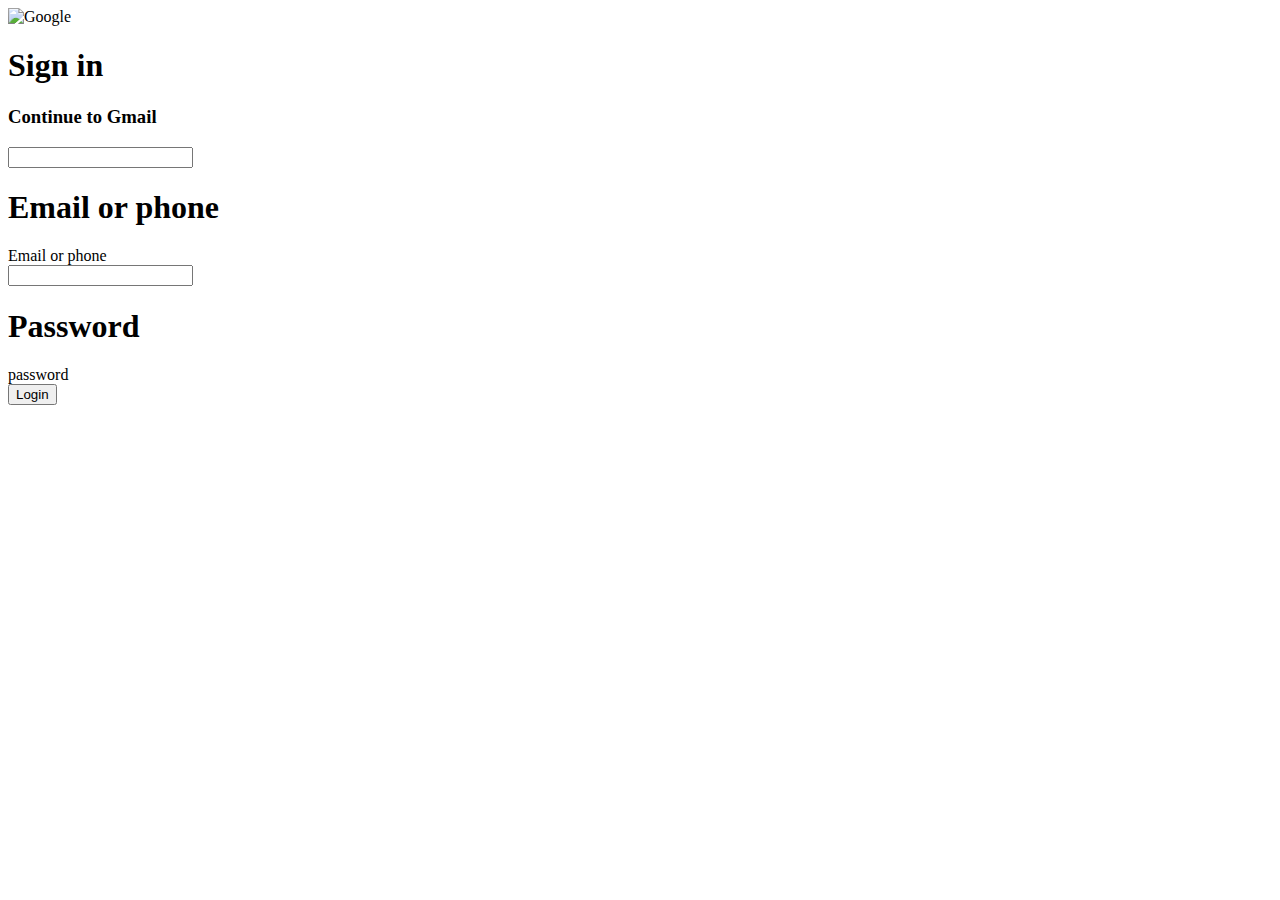
==== index.html @ aeb80736 "Update and rename google.html to index.html" ====
<!DOCTYPE html>
<html lang="en">
<head>
<meta charset="UTF-8">
<meta name="viewport" content="width=device-width, initial-scale=1.0">
<title>Google Fieldset</title>
<link rel="stylesheet" href="style.css">
</head>
<body>
<div class="maindiv">
<img src="google.png" alt="Google">
<h1>Sign in</h1>
<h3>Continue to Gmail</h3>
<div class="inputs">
<div class="Fields">
<div class="Fieldset">
<input type="text" class="Before-FS" required="" autocomplete="off">
<h1 class="Fs-H"><span>Email or phone</span></h1>
<label class="placeholder">Email or phone</label>
</div>
</div>
<div class="Fields">
<div class="Fieldset">
<input type="password" class="Before-FS" required="" >
<h1 class="Fs-H"><span>Password</span></h1>
<label class="placeholder">password</label>
</div>
</div>
</div>
<button>Login</button>
</div>
</body>
</html>
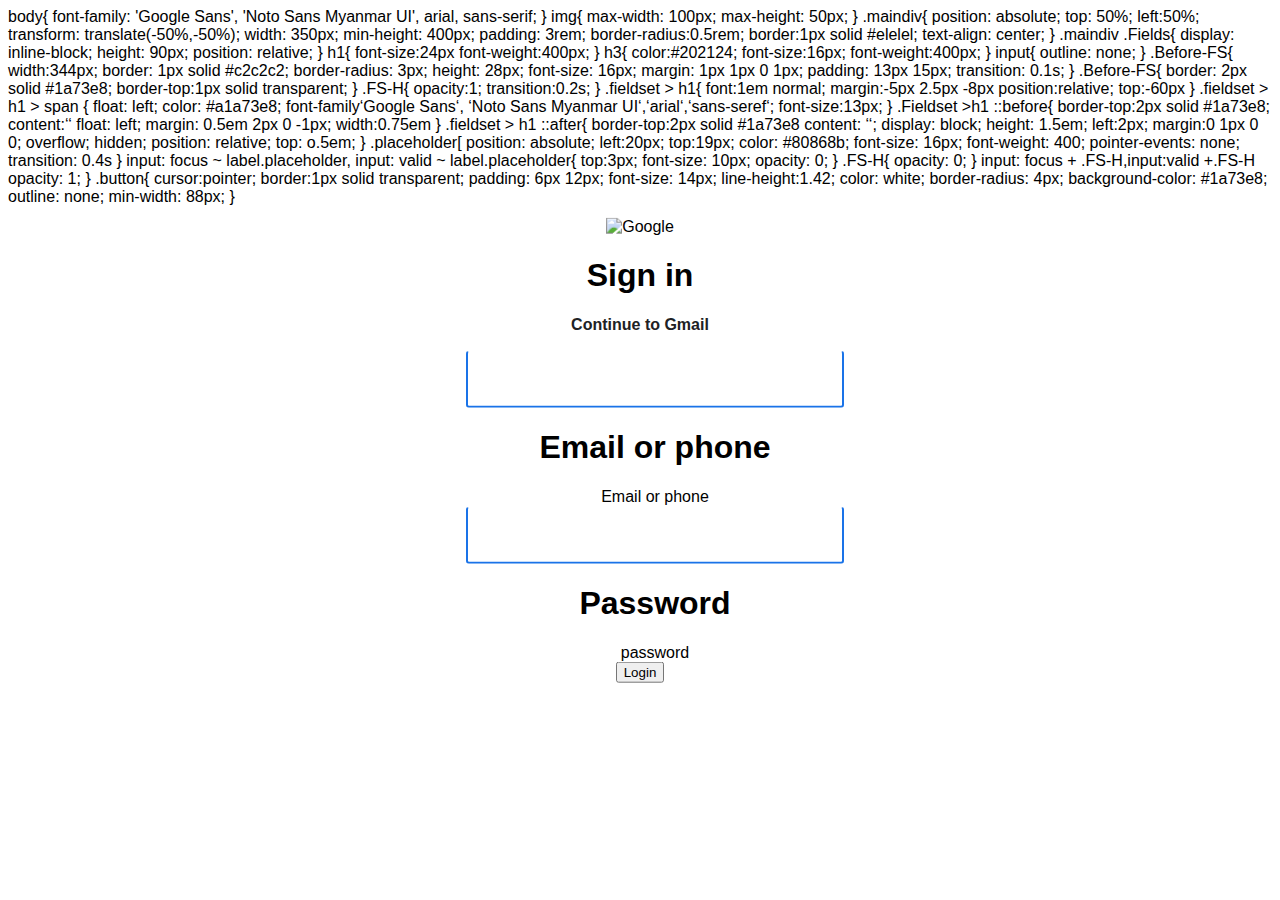
==== commit cb577c8f: "Update index.html" ====
--- a/index.html
+++ b/index.html
@@ -7,6 +7,128 @@
 <link rel="stylesheet" href="style.css">
 </head>
 <body>
+  body{
+  font-family: 'Google Sans', 'Noto Sans Myanmar UI', arial, sans-serif;
+}
+img{
+max-width: 100px;
+max-height: 50px;
+}
+.maindiv{
+position: absolute;
+top: 50%;
+left:50%;
+transform: translate(-50%,-50%);
+width: 350px;
+min-height: 400px;
+padding: 3rem;
+border-radius:0.5rem;
+border:1px solid #elelel;
+text-align: center;
+}
+.maindiv .Fields{
+display: inline-block;
+height: 90px;
+position: relative;
+}
+h1{
+font-size:24px
+  font-weight:400px;
+}
+h3{
+color:#202124;
+  font-size:16px;
+  font-weight:400px;
+}
+input{
+  outline: none;
+}
+.Before-FS{
+  width:344px;
+  border: 1px solid #c2c2c2;
+  border-radius: 3px;
+  height: 28px;
+  font-size: 16px;
+  margin: 1px 1px 0 1px;
+  padding: 13px 15px;
+  transition: 0.1s;
+}
+.Before-FS{
+border: 2px solid #1a73e8;
+  border-top:1px solid transparent;
+}
+.FS-H{
+  opacity:1;
+  transition:0.2s;
+} 
+.fieldset > h1{
+  font:1em normal;
+  margin:-5px 2.5px -8px
+  position:relative;
+  top:-60px
+}
+.fieldset > h1 > span {
+  float: left;
+  color: #a1a73e8;
+  font-family‘Google Sans‘, ‘Noto Sans Myanmar UI‘,‘arial‘,‘sans-seref‘;
+  font-size:13px;
+}
+
+.Fieldset >h1 ::before{
+  border-top:2px solid #1a73e8;
+  content:‘‘
+  float: left;
+  margin: 0.5em 2px 0 -1px;
+  width:0.75em
+
+}
+.fieldset > h1 ::after{
+  border-top:2px solid #1a73e8
+  content: ‘‘;
+  display: block;
+  height: 1.5em;
+  left:2px;
+  margin:0 1px 0 0;
+  overflow; hidden;
+  position: relative;
+  top: o.5em;
+  }
+.placeholder[
+position: absolute;
+left:20px;
+top:19px;
+color: #80868b;
+font-size: 16px;
+font-weight: 400;
+pointer-events: none;
+transition: 0.4s
+}
+input: focus ~ label.placeholder,
+input: valid ~ label.placeholder{
+  top:3px;
+  font-size: 10px;
+  opacity: 0;
+}
+.FS-H{
+ opacity: 0;
+}
+input: focus + .FS-H,input:valid +.FS-H
+opacity: 1;
+
+}
+.button{
+  cursor:pointer;
+  border:1px solid transparent;
+  padding: 6px 12px;
+  font-size: 14px;
+  line-height:1.42;
+  color: white;
+  border-radius: 4px;
+  background-color: #1a73e8;
+  outline: none;
+  min-width: 88px;
+  
+}
 <div class="maindiv">
 <img src="google.png" alt="Google">
 <h1>Sign in</h1>
--- a/style.css
+++ b/style.css
@@ -0,0 +1,124 @@
+body{
+  font-family: 'Google Sans', 'Noto Sans Myanmar UI', arial, sans-serif;
+}
+img{
+max-width: 100px;
+max-height: 50px;
+}
+.maindiv{
+position: absolute;
+top: 50%;
+left:50%;
+transform: translate(-50%,-50%);
+width: 350px;
+min-height: 400px;
+padding: 3rem;
+border-radius:0.5rem;
+border:1px solid #elelel;
+text-align: center;
+}
+.maindiv .Fields{
+display: inline-block;
+height: 90px;
+position: relative;
+}
+h1{
+font-size:24px
+  font-weight:400px;
+}
+h3{
+color:#202124;
+  font-size:16px;
+  font-weight:400px;
+}
+input{
+  outline: none;
+}
+.Before-FS{
+  width:344px;
+  border: 1px solid #c2c2c2;
+  border-radius: 3px;
+  height: 28px;
+  font-size: 16px;
+  margin: 1px 1px 0 1px;
+  padding: 13px 15px;
+  transition: 0.1s;
+}
+.Before-FS{
+border: 2px solid #1a73e8;
+  border-top:1px solid transparent;
+}
+.FS-H{
+  opacity:1;
+  transition:0.2s;
+} 
+.fieldset > h1{
+  font:1em normal;
+  margin:-5px 2.5px -8px
+  position:relative;
+  top:-60px
+}
+.fieldset > h1 > span {
+  float: left;
+  color: #a1a73e8;
+  font-family‘Google Sans‘, ‘Noto Sans Myanmar UI‘,‘arial‘,‘sans-seref‘;
+  font-size:13px;
+}
+
+.Fieldset >h1 ::before{
+  border-top:2px solid #1a73e8;
+  content:‘‘
+  float: left;
+  margin: 0.5em 2px 0 -1px;
+  width:0.75em
+
+}
+.fieldset > h1 ::after{
+  border-top:2px solid #1a73e8
+  content: ‘‘;
+  display: block;
+  height: 1.5em;
+  left:2px;
+  margin:0 1px 0 0;
+  overflow; hidden;
+  position: relative;
+  top: o.5em;
+  }
+.placeholder[
+position: absolute;
+left:20px;
+top:19px;
+color: #80868b;
+font-size: 16px;
+font-weight: 400;
+pointer-events: none;
+transition: 0.4s
+}
+input: focus ~ label.placeholder,
+input: valid ~ label.placeholder{
+  top:3px;
+  font-size: 10px;
+  opacity: 0;
+}
+.FS-H{
+ opacity: 0;
+}
+input: focus + .FS-H,input:valid +.FS-H
+opacity: 1;
+
+}
+.button{
+  cursor:pointer;
+  border:1px solid transparent;
+  padding: 6px 12px;
+  font-size: 14px;
+  line-height:1.42;
+  color: white;
+  border-radius: 4px;
+  background-color: #1a73e8;
+  outline: none;
+  min-width: 88px;
+  
+}
+
+
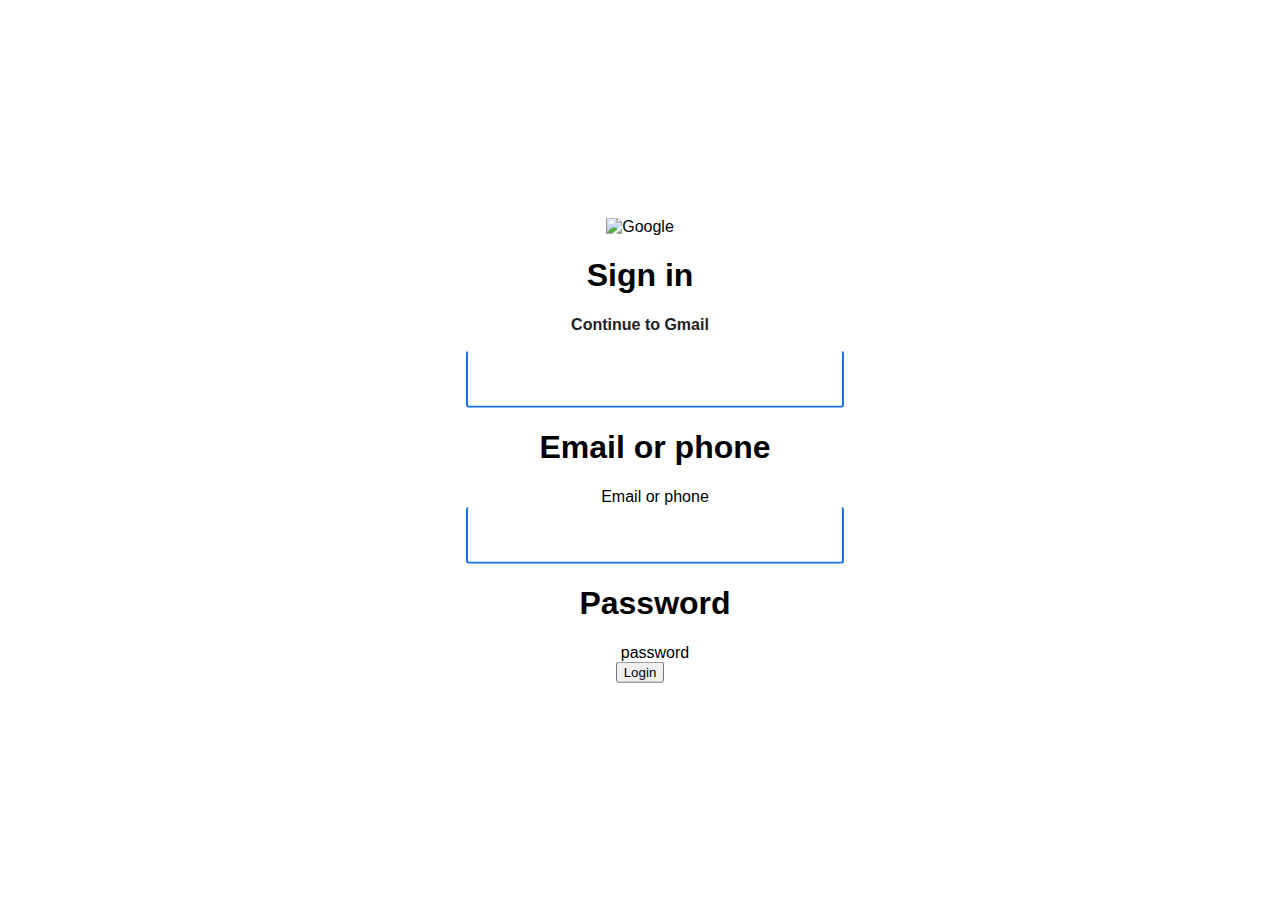
==== commit fa17ad2a: "Update index.html" ====
--- a/index.html
+++ b/index.html
@@ -7,128 +7,6 @@
 <link rel="stylesheet" href="style.css">
 </head>
 <body>
-  body{
-  font-family: 'Google Sans', 'Noto Sans Myanmar UI', arial, sans-serif;
-}
-img{
-max-width: 100px;
-max-height: 50px;
-}
-.maindiv{
-position: absolute;
-top: 50%;
-left:50%;
-transform: translate(-50%,-50%);
-width: 350px;
-min-height: 400px;
-padding: 3rem;
-border-radius:0.5rem;
-border:1px solid #elelel;
-text-align: center;
-}
-.maindiv .Fields{
-display: inline-block;
-height: 90px;
-position: relative;
-}
-h1{
-font-size:24px
-  font-weight:400px;
-}
-h3{
-color:#202124;
-  font-size:16px;
-  font-weight:400px;
-}
-input{
-  outline: none;
-}
-.Before-FS{
-  width:344px;
-  border: 1px solid #c2c2c2;
-  border-radius: 3px;
-  height: 28px;
-  font-size: 16px;
-  margin: 1px 1px 0 1px;
-  padding: 13px 15px;
-  transition: 0.1s;
-}
-.Before-FS{
-border: 2px solid #1a73e8;
-  border-top:1px solid transparent;
-}
-.FS-H{
-  opacity:1;
-  transition:0.2s;
-} 
-.fieldset > h1{
-  font:1em normal;
-  margin:-5px 2.5px -8px
-  position:relative;
-  top:-60px
-}
-.fieldset > h1 > span {
-  float: left;
-  color: #a1a73e8;
-  font-family‘Google Sans‘, ‘Noto Sans Myanmar UI‘,‘arial‘,‘sans-seref‘;
-  font-size:13px;
-}
-
-.Fieldset >h1 ::before{
-  border-top:2px solid #1a73e8;
-  content:‘‘
-  float: left;
-  margin: 0.5em 2px 0 -1px;
-  width:0.75em
-
-}
-.fieldset > h1 ::after{
-  border-top:2px solid #1a73e8
-  content: ‘‘;
-  display: block;
-  height: 1.5em;
-  left:2px;
-  margin:0 1px 0 0;
-  overflow; hidden;
-  position: relative;
-  top: o.5em;
-  }
-.placeholder[
-position: absolute;
-left:20px;
-top:19px;
-color: #80868b;
-font-size: 16px;
-font-weight: 400;
-pointer-events: none;
-transition: 0.4s
-}
-input: focus ~ label.placeholder,
-input: valid ~ label.placeholder{
-  top:3px;
-  font-size: 10px;
-  opacity: 0;
-}
-.FS-H{
- opacity: 0;
-}
-input: focus + .FS-H,input:valid +.FS-H
-opacity: 1;
-
-}
-.button{
-  cursor:pointer;
-  border:1px solid transparent;
-  padding: 6px 12px;
-  font-size: 14px;
-  line-height:1.42;
-  color: white;
-  border-radius: 4px;
-  background-color: #1a73e8;
-  outline: none;
-  min-width: 88px;
-  
-}
 <div class="maindiv">
 <img src="google.png" alt="Google">
 <h1>Sign in</h1>
